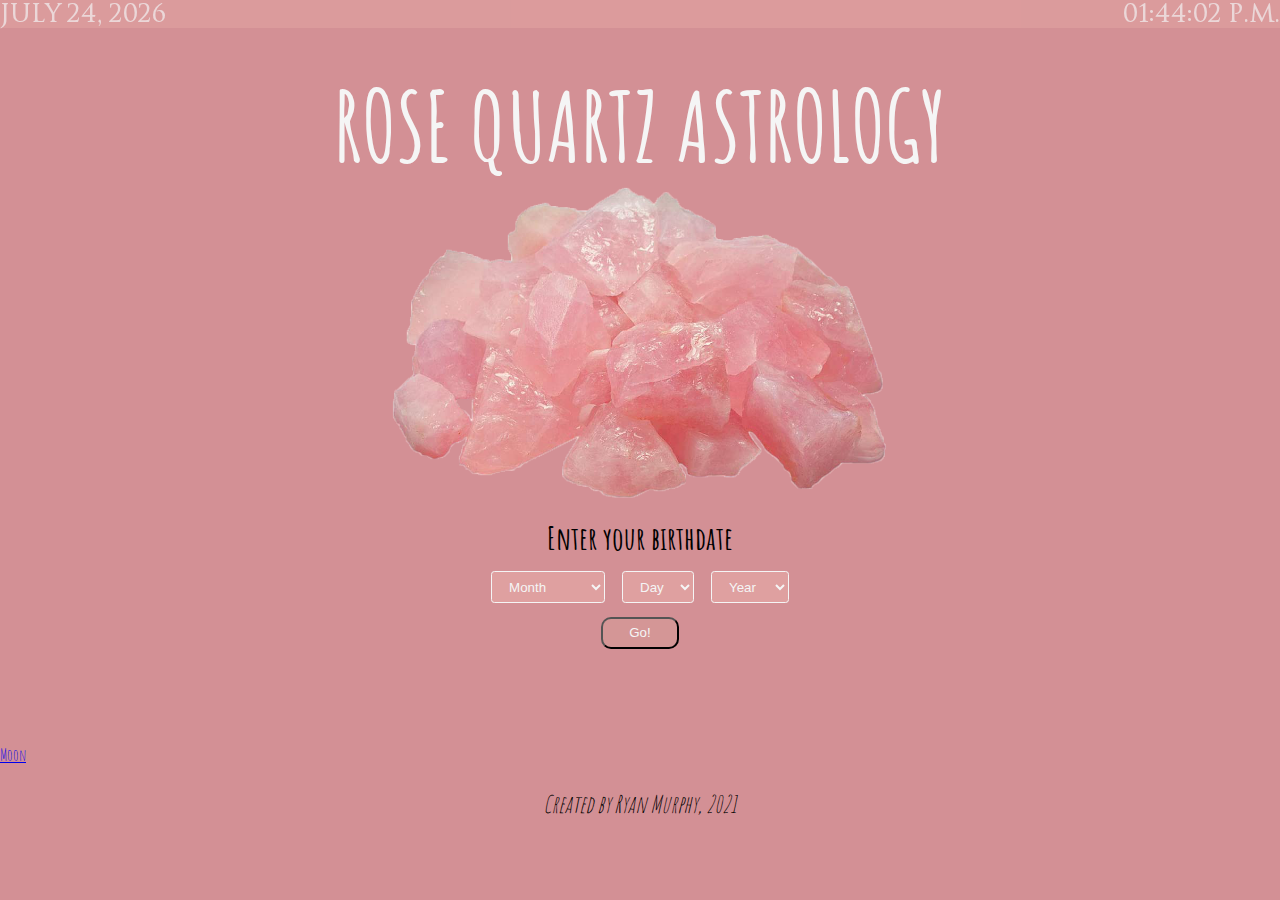
==== index.html @ f4d79d1f "Created moon.html, moon.css, datetime.js" ====
<!DOCTYPE html>
<html lang="en">
    <head>
        <meta charset="UTF-8">
        <meta name="viewport" content="width=device-width, initial-scale=1.0">
        <title>Rose Quartz Astrology</title>
        <link href="Resources/CSS/index.css" rel="stylesheet">
        <link href="https://fonts.googleapis.com/css2?family=Amatic+SC&family=Noto+Sans+Display:wght@100&display=swap" rel="stylesheet">
    </head>

    <body>

        <header>
            <section id="header"></section>
        </header>

        <section id="title">
            <h1 id="title-text">ROSE QUARTZ ASTROLOGY</h1>
        </section>

        <section id="image-container">
            <img id="image-1" src = "Resources/rosequartz.png">
        </section>

        <!-- Birthdate Form-->
        <section id="birthdate">
            <h3 id="birthdate-header">Enter your birthdate</h3>
            <select name="month" class="birthdate-select" id="month">
                <option selected disabled>Month</option>
            </select>
            <select name="day" class="birthdate-select" id="day">
                <option selected disabled>Day</option>
            </select>
            <select name="year" class="birthdate-select" id="year">
                <option selected disabled>Year</option>
            </select>

            <button id="birthdate-button">Go!</button>
        </section>

        <section id="horoscope-section">
            <section class="horoscope" id="primary-horoscope">
                <section class = "horoscope-element" id="sign"></section>
                <section class = "horoscope-element" id="description"></section>
            </section>

            <section class="horoscope" id="secondary-horoscope">
                <section class = "horoscope-element" id="compatibility"></section>
                <section class = "horoscope-element" id="luckytime"></section>
                <section class = "horoscope-element" id="luckynumber"></section>
                <section class = "horoscope-element" id="color"></section>
                <section class = "horoscope-element" id="mood"></section>  
            </section>
        </section>

        <a href="moon.html">Moon</a>

        <footer>
            <p id="footer-text">Created by Ryan Murphy, 2021</p>
        </footer>
    </body>

    <script src="Resources/Scripts/datetime.js"></script>
    <script src="Resources/Scripts/index.js"></script>
</html>
---- Resources/CSS/index.css ----
@font-face {
    font-family: "SpaceAndAstronomy";
    src: url("../Fonts/SpaceAndAstronomy.ttf");
}

#birthdate {
    display: block;
    margin-top: 1em;
    margin-left: auto;
    margin-right: auto;
    width: fit-content;
    text-align: center;
}

#birthdate-button {
    background-color: rgb(212, 150, 150);
    border-radius: 0.75em;
    color: whitesmoke;
    display: block;
    margin-left: auto;
    margin-right: auto;
    padding: 0.5em 2em;
}

#birthdate-header {
    margin: 0;
    color: black;
}

#footer-text {
    left: 0;
    bottom: 0;
    width: 100%;
    font-size: 1.5em;
    font-style: italic;
    text-align: center;
}

#header {
    position: fixed;
    top: 0;
    width: 100%;
    display: flex;
    flex-direction: row;
    justify-content: space-between;
    background-color: rgb(223, 160, 160);
    font-family: "SpaceAndAstronomy";
    font-size: 1.5em;
    margin: 0 auto;
    opacity: 0.7;
}

#image-1 {
    margin: auto;
    width: 50%;
    height: auto;
    max-width: 500px;
}

#image-container {
    display: flex;
    justify-content: center;
    position: relative;
    
    
    margin: 0 auto;
    z-index: -1;
}

#title-text {
    color: whitesmoke;
    font-size: 6em;
    text-align: center;
    margin-bottom: 0;
}

#horoscope-section {
    margin: auto 10%;
}

#secondary-horoscope {
    display: flex;
    flex-flow: row wrap;
    align-content: center;
    font-size: 0.5rem;
    justify-content: space-evenly;
    gap: 2em;
}

#secondary-horoscope .horoscope-element{
    flex-grow: 2;
}

.birthdate-select {
    padding: 0.5em 1em;
    margin: 1em 0.5em;
}

.horoscope {
    font-family: 'Noto Sans Display', sans-serif;
}

.horoscope-body{
    border-radius: 0.75em;
    margin: 0;
    padding: 0.25em 0.5em;
}

.horoscope-heading {
    background-color:rgb(219, 148, 148);
    font-family: 'SpaceAndAstronomy', serif;
    font-size: 2em;
    margin: 0 auto;
    padding: 0.5em 0;
}

.horoscope-element {
    background-color: rgb(223, 160, 160);
    border-radius: 0.75em;
    height: fit-content;
    margin: 3em auto;
    text-align: center;
    vertical-align: auto;
}

body {
    background-color: rgb(211,144,149);
    font-family: 'Amatic SC', cursive;
    margin-top: 0;
    margin-left: 0;
    margin-right: 0;
}

footer {
    position: relative;
    bottom: 0em;
    width: 100%;
}

h3 {
    font-size: 2em;
}

select {
    background-color: rgb(223, 160, 160);
    border: 1px solid;
    border-color: whitesmoke;
    border-radius: 0.25em;
    color: whitesmoke;
}

@media (orientation: portrait) {
    #birthdate{
        width: 100%;
        height: auto;
        margin: 0;
        height: 15em;
    }

    #birthdate-header {
        font-size: 4em;
    }

    .birthdate-select, button {
        font-size: 1.75em;
    }

    #secondary-horoscope {
        font-size: 1em;
    }

    #secondary-horoscope .horoscope-element {
        margin: 0 auto;
    }
}
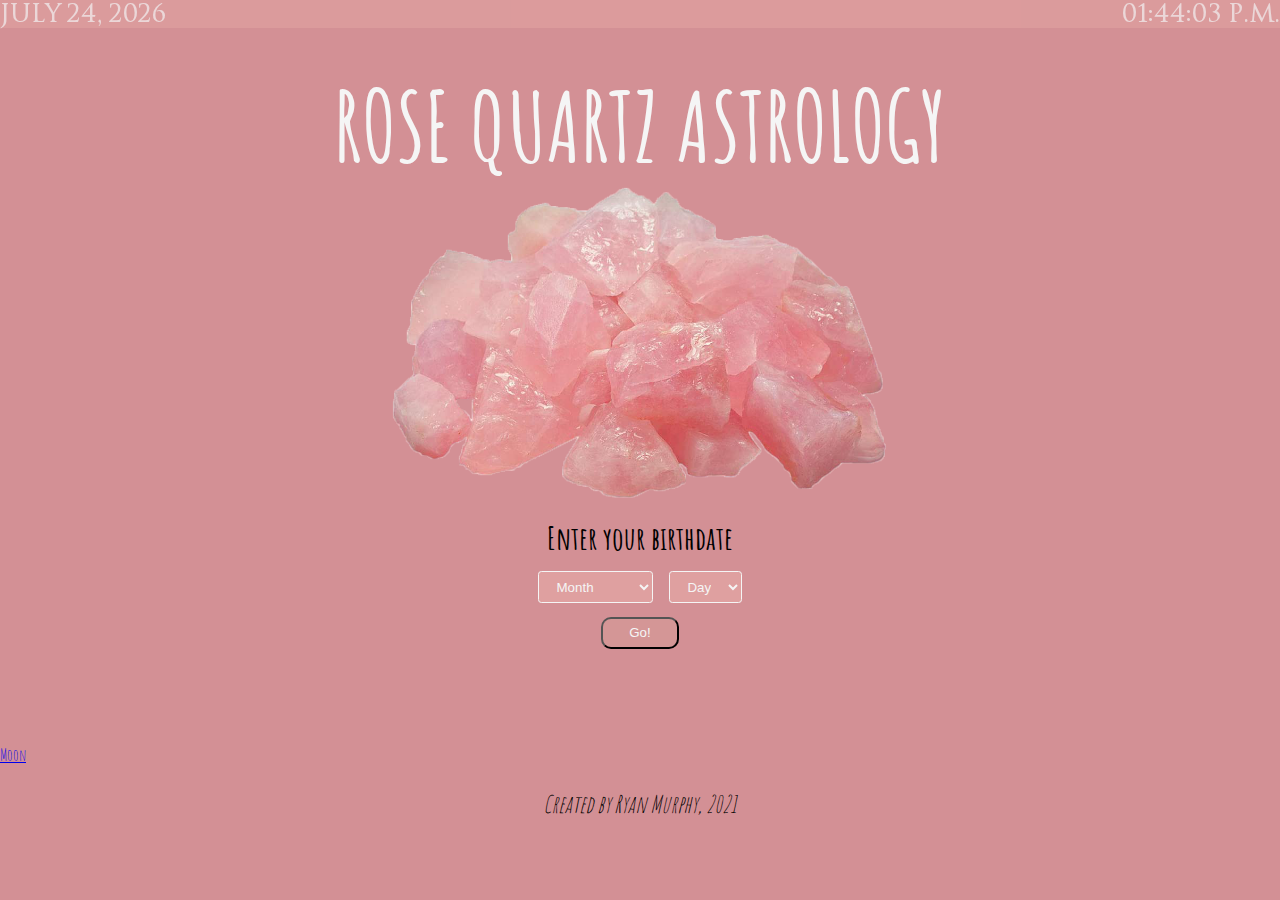
==== commit ea8cdff5: "Fixed user input" ====
--- a/index.html
+++ b/index.html
@@ -31,9 +31,6 @@
             <select name="day" class="birthdate-select" id="day">
                 <option selected disabled>Day</option>
             </select>
-            <select name="year" class="birthdate-select" id="year">
-                <option selected disabled>Year</option>
-            </select>
 
             <button id="birthdate-button">Go!</button>
         </section>
--- a/Resources/CSS/index.css
+++ b/Resources/CSS/index.css
@@ -61,8 +61,6 @@
     display: flex;
     justify-content: center;
     position: relative;
-    
-    
     margin: 0 auto;
     z-index: -1;
 }
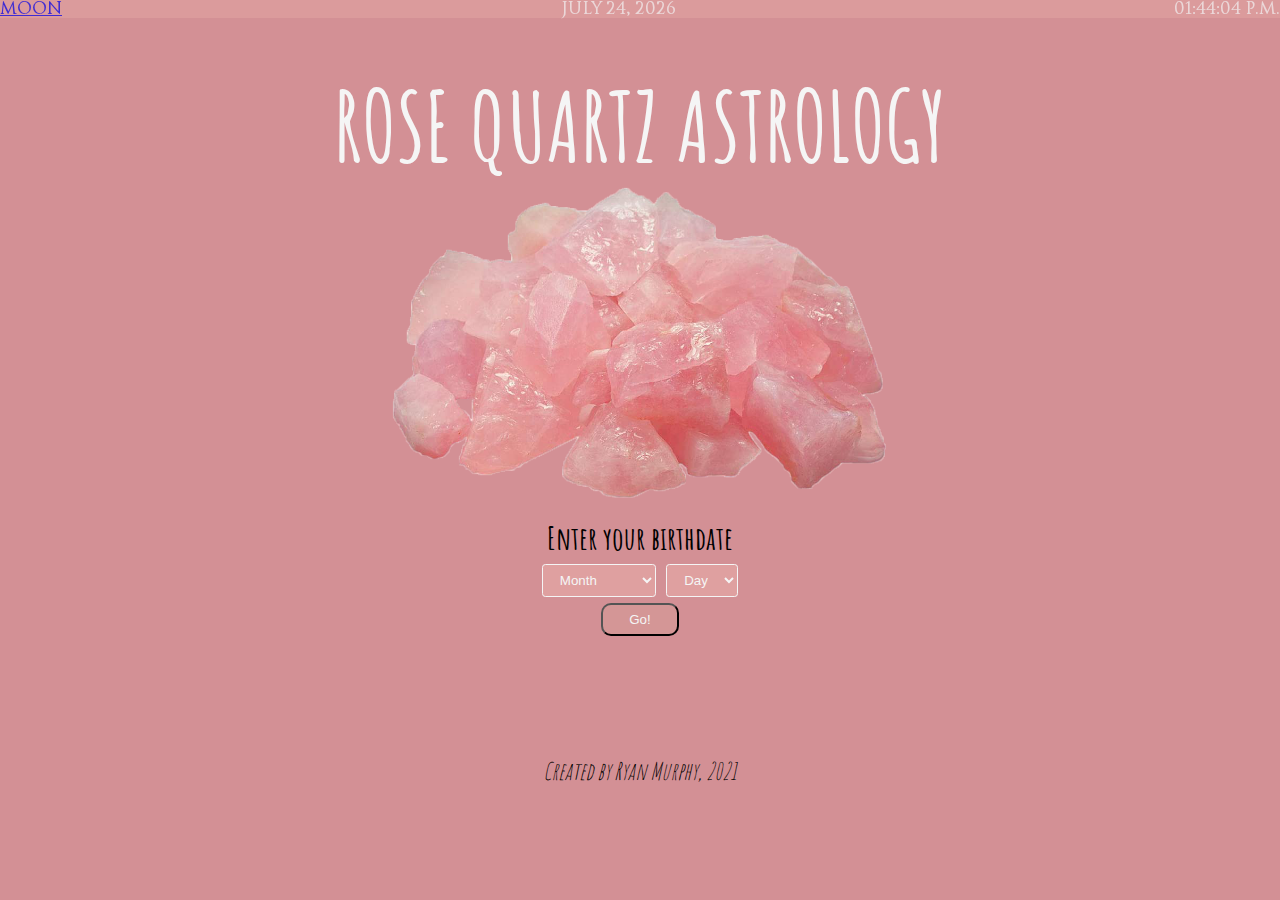
==== commit 2093484a: "IDK" ====
--- a/index.html
+++ b/index.html
@@ -11,8 +11,11 @@
     <body>
 
         <header>
-            <section id="header"></section>
+            <section id="header">
+                <a href="moon.html">Moon</a></section>
         </header>
+
+        
 
         <section id="title">
             <h1 id="title-text">ROSE QUARTZ ASTROLOGY</h1>
@@ -50,8 +53,6 @@
             </section>
         </section>
 
-        <a href="moon.html">Moon</a>
-
         <footer>
             <p id="footer-text">Created by Ryan Murphy, 2021</p>
         </footer>
--- a/Resources/CSS/index.css
+++ b/Resources/CSS/index.css
@@ -42,10 +42,11 @@
     width: 100%;
     display: flex;
     flex-direction: row;
+    flex-wrap: nowrap;
     justify-content: space-between;
     background-color: rgb(223, 160, 160);
     font-family: "SpaceAndAstronomy";
-    font-size: 1.5em;
+    font-size: 1em;
     margin: 0 auto;
     opacity: 0.7;
 }
@@ -91,7 +92,7 @@
 
 .birthdate-select {
     padding: 0.5em 1em;
-    margin: 1em 0.5em;
+    margin: 0.5em 0.25em;
 }
 
 .horoscope {
@@ -152,15 +153,14 @@
         width: 100%;
         height: auto;
         margin: 0;
-        height: 15em;
     }
 
     #birthdate-header {
-        font-size: 4em;
+        font-size: 2em;
     }
 
     .birthdate-select, button {
-        font-size: 1.75em;
+        font-size: 1em;
     }
 
     #secondary-horoscope {
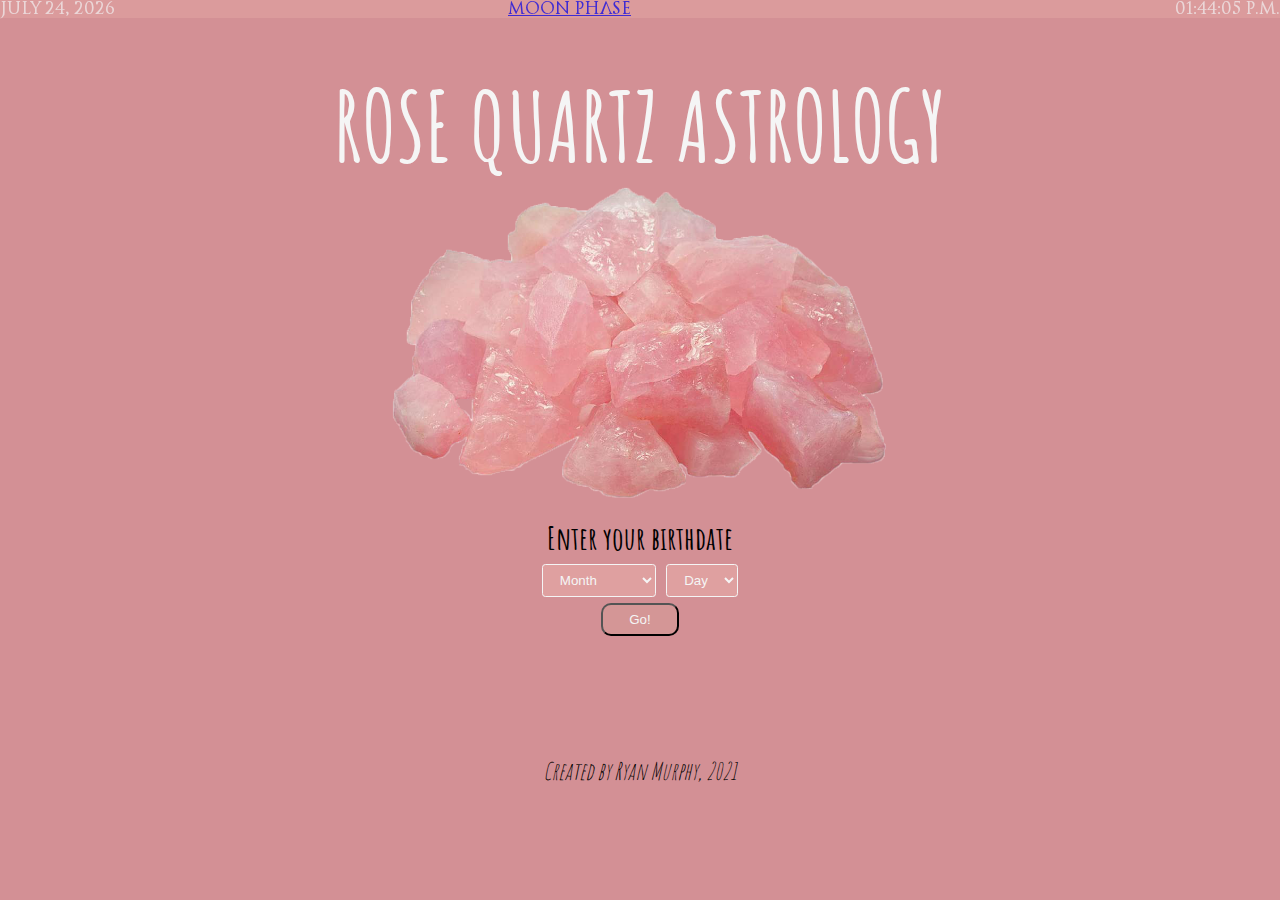
==== commit fd293f70: "Updated header" ====
--- a/index.html
+++ b/index.html
@@ -11,8 +11,7 @@
     <body>
 
         <header>
-            <section id="header">
-                <a href="moon.html">Moon</a></section>
+            <section id="header"></section>
         </header>
 
         
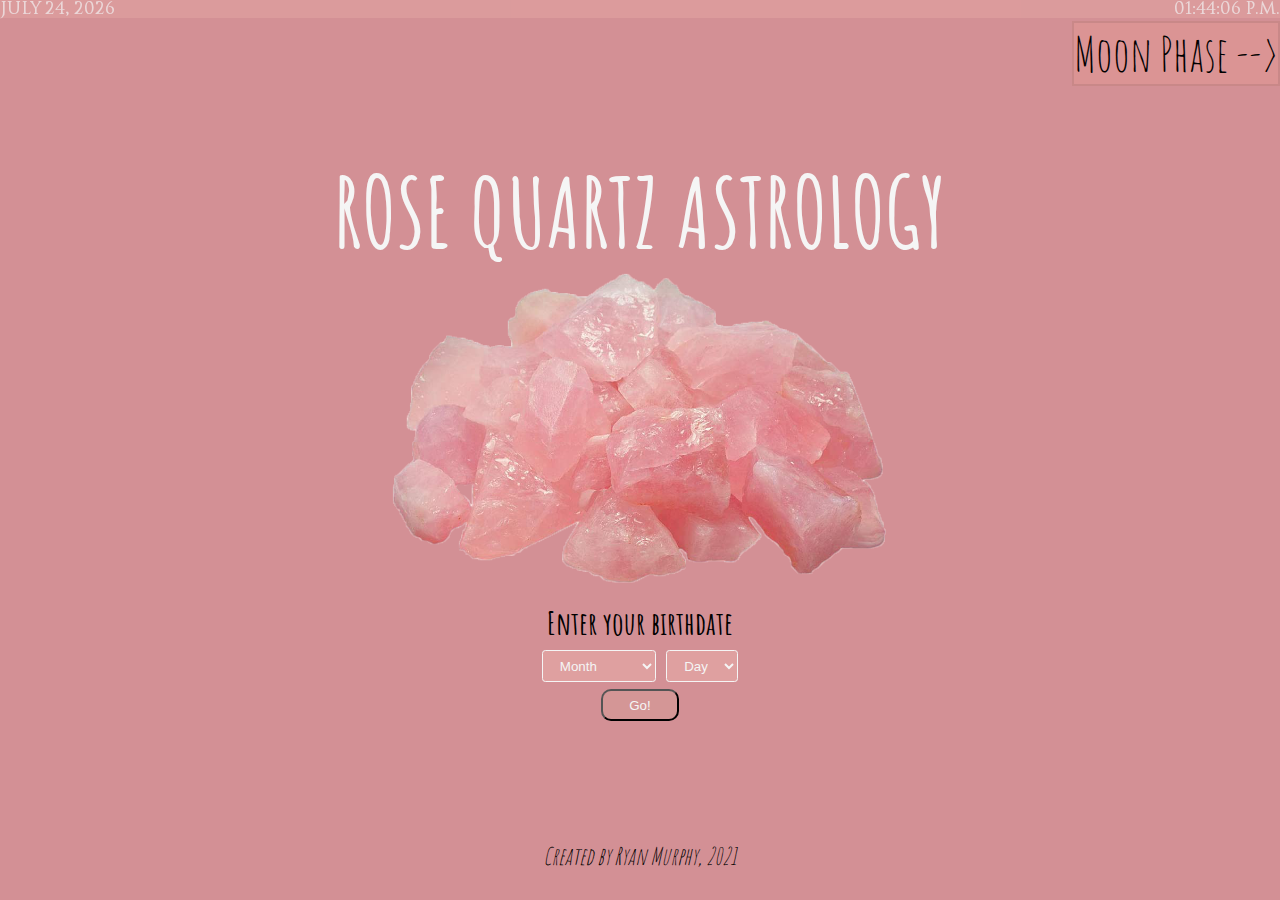
==== commit 71392b4f: "Styled page links" ====
--- a/index.html
+++ b/index.html
@@ -14,7 +14,7 @@
             <section id="header"></section>
         </header>
 
-        
+        <section id="link-container"></section>
 
         <section id="title">
             <h1 id="title-text">ROSE QUARTZ ASTROLOGY</h1>
--- a/Resources/CSS/index.css
+++ b/Resources/CSS/index.css
@@ -66,6 +66,29 @@
     z-index: -1;
 }
 
+#link {
+    outline: none;
+    text-decoration: none;
+    display: inline-block;
+    font-size: 3em;
+    text-align: center;
+    border: 2px solid rgb(201, 136, 136);
+    color: black;
+}
+
+a:link, a:visited, a:focus {
+    background: rgb(219, 148, 148);
+}
+  
+a:hover {
+    background-color: rgb(223, 160, 160);
+}
+
+#link-container {
+    margin: 1.3em auto;
+    text-align: right;
+}
+
 #title-text {
     color: whitesmoke;
     font-size: 6em;
@@ -163,6 +186,10 @@
         font-size: 1em;
     }
 
+    #header {
+        font-size: 0.8em;
+    }
+
     #secondary-horoscope {
         font-size: 1em;
     }
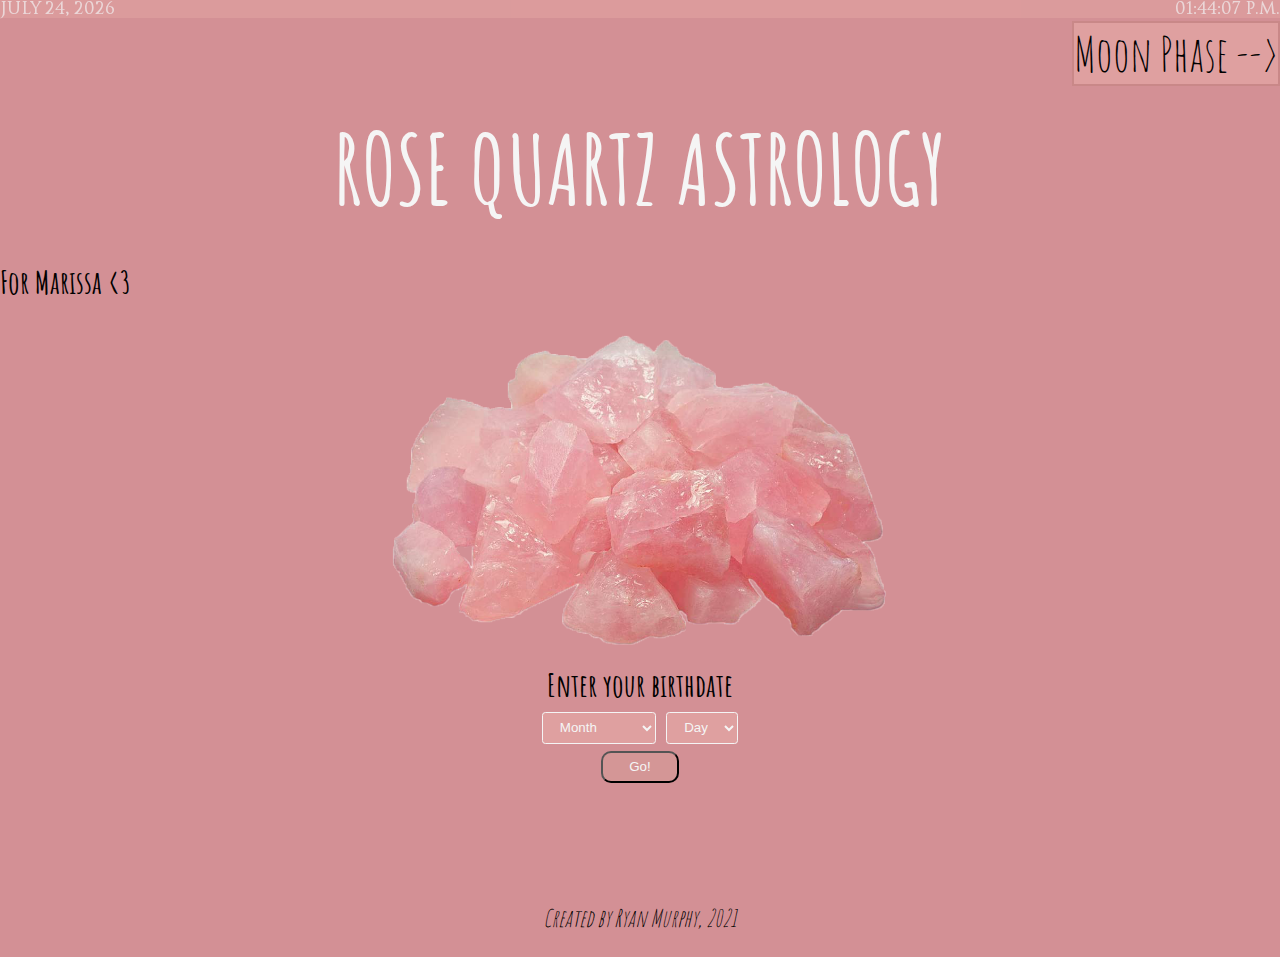
==== commit a9b3ffb7: "Important Update" ====
--- a/index.html
+++ b/index.html
@@ -18,6 +18,7 @@
 
         <section id="title">
             <h1 id="title-text">ROSE QUARTZ ASTROLOGY</h1>
+            <h3>For Marissa <3</h3>
         </section>
 
         <section id="image-container">
--- a/Resources/CSS/index.css
+++ b/Resources/CSS/index.css
@@ -77,11 +77,11 @@
 }
 
 a:link, a:visited, a:focus {
-    background: rgb(219, 148, 148);
+    background: rgb(223, 160, 160);
 }
   
 a:hover {
-    background-color: rgb(223, 160, 160);
+    background-color: rgb(223, 172, 172);
 }
 
 #link-container {
@@ -93,6 +93,7 @@
     color: whitesmoke;
     font-size: 6em;
     text-align: center;
+    margin-top: 0;
     margin-bottom: 0;
 }
 
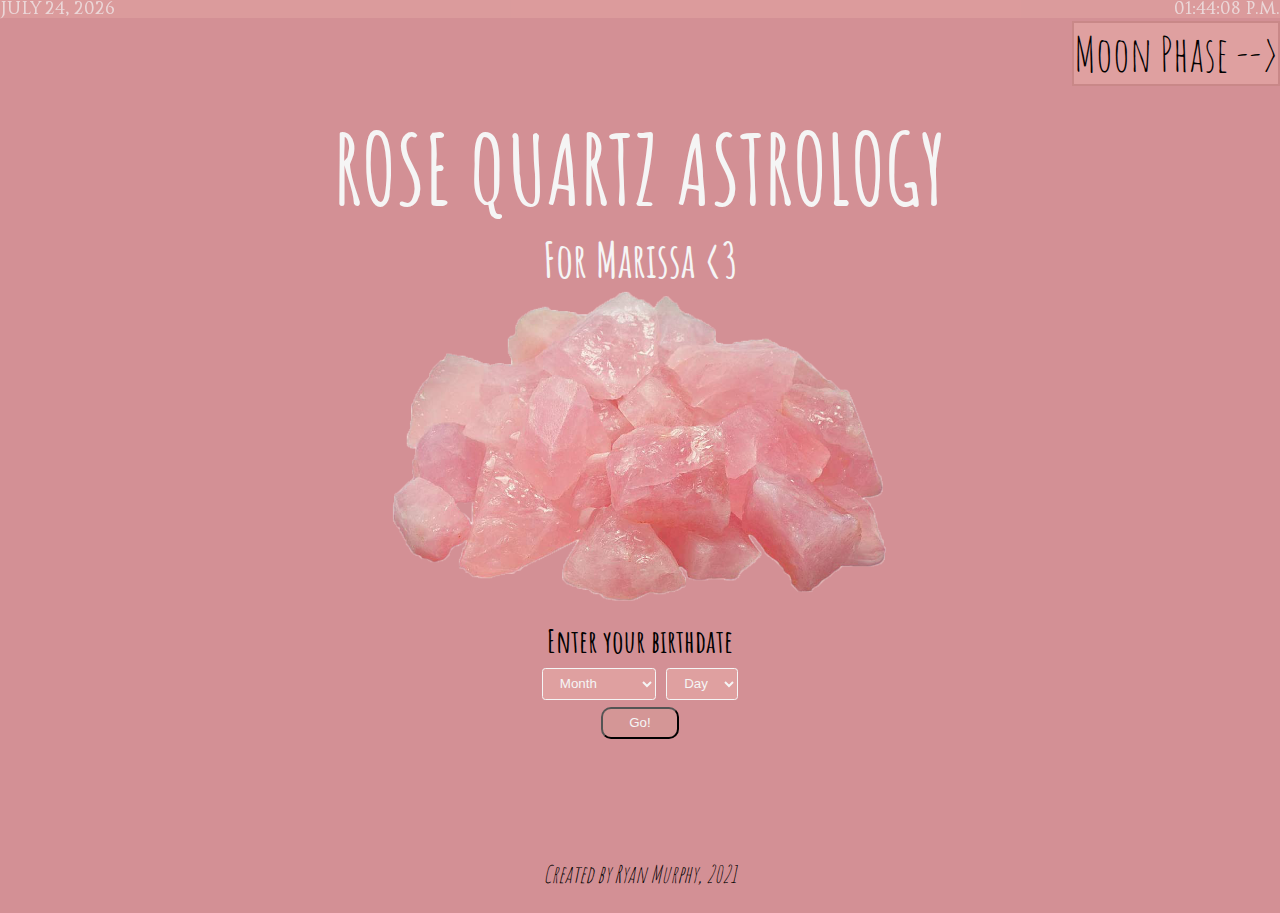
==== commit 56299069: "Important Update" ====
--- a/index.html
+++ b/index.html
@@ -18,7 +18,7 @@
 
         <section id="title">
             <h1 id="title-text">ROSE QUARTZ ASTROLOGY</h1>
-            <h3>For Marissa <3</h3>
+            <h3 id="subtext">For Marissa <3</h3>
         </section>
 
         <section id="image-container">
--- a/Resources/CSS/index.css
+++ b/Resources/CSS/index.css
@@ -76,6 +76,14 @@
     color: black;
 }
 
+#subtext {
+    color: whitesmoke;
+    font-size: 3em;
+    text-align: center;
+    margin-top: 0;
+    margin-bottom: 0;
+}
+
 a:link, a:visited, a:focus {
     background: rgb(223, 160, 160);
 }
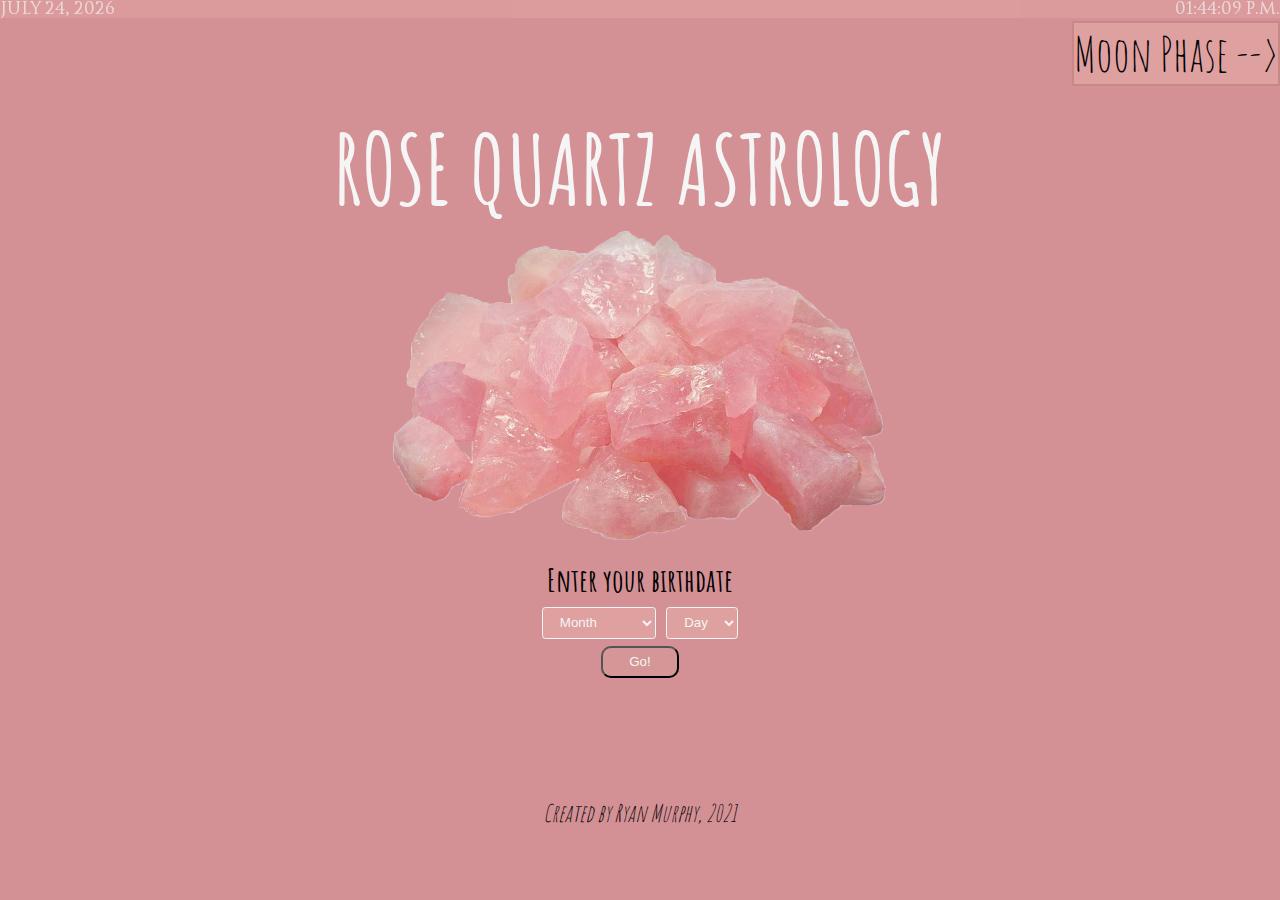
==== commit b6fd78e1: "Fixed it." ====
--- a/index.html
+++ b/index.html
@@ -18,7 +18,6 @@
 
         <section id="title">
             <h1 id="title-text">ROSE QUARTZ ASTROLOGY</h1>
-            <h3 id="subtext">For Marissa <3</h3>
         </section>
 
         <section id="image-container">
--- a/Resources/CSS/index.css
+++ b/Resources/CSS/index.css
@@ -82,6 +82,7 @@
     text-align: center;
     margin-top: 0;
     margin-bottom: 0;
+
 }
 
 a:link, a:visited, a:focus {
